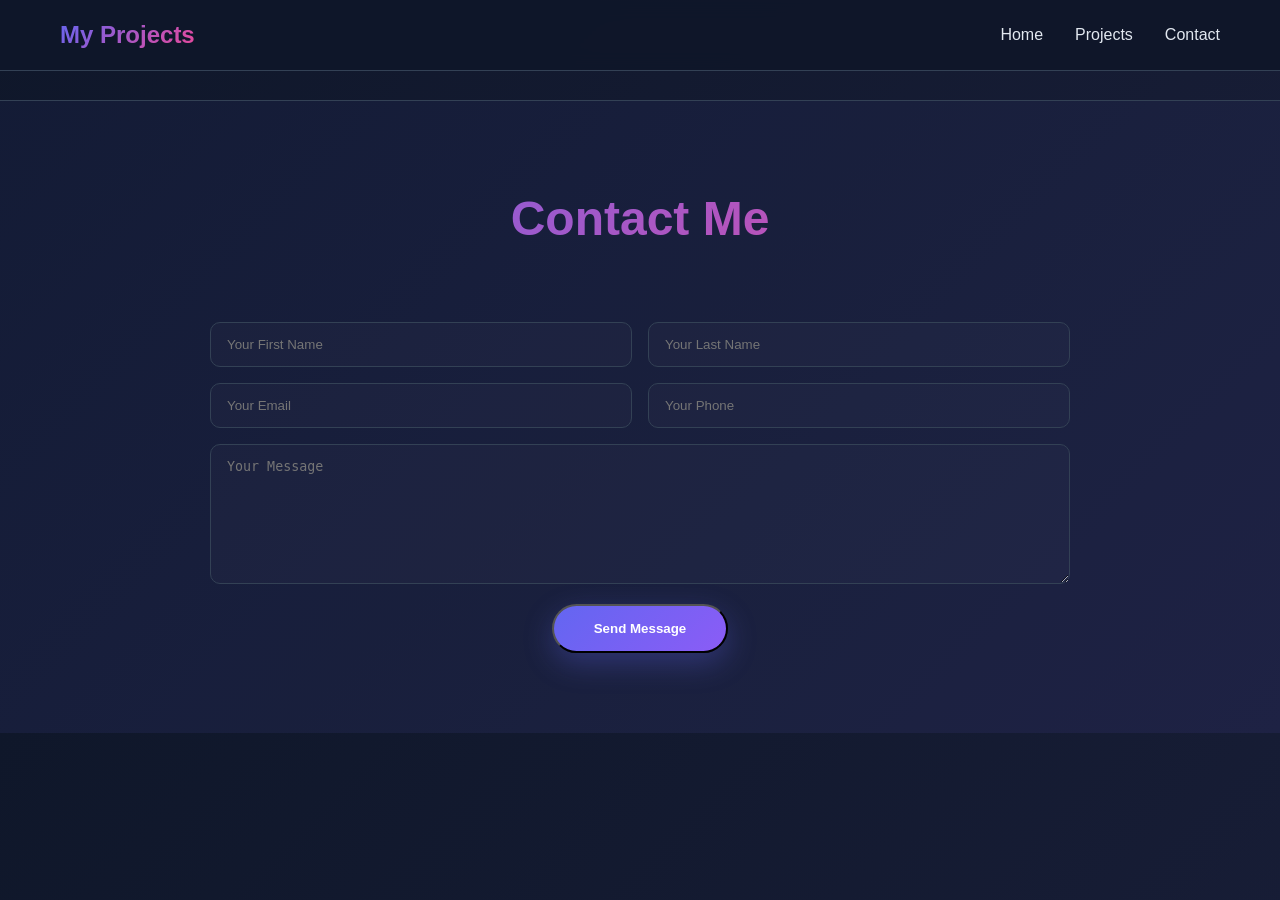
==== contact.html @ 1046882e "Add files via upload" ====
<!DOCTYPE html>
<html lang="en">
<head>
    <meta charset="UTF-8">
    <meta name="viewport" content="width=device-width, initial-scale=1.0">
    <title>Contact — My Projects</title>
    <link rel="stylesheet" href="styles.css">
</head>
<body>
    <!-- Navigation Bar -->
    <nav class="navbar">
        <div class="container">
            <div class="logo">My Projects</div>
            <div class="hamburger" id="hamburger">
                <span></span>
                <span></span>
                <span></span>
            </div>
            <ul class="nav-links" id="navLinks">
                <li><a href="index.html#home">Home</a></li>
                <li><a href="index.html#projects">Projects</a></li>
                <li><a href="contact.html">Contact</a></li>
            </ul>
        </div>
    </nav>

    <main style="padding-top:100px;">
        <section class="contact">
            <div class="container">
                <h2 class="section-title">Contact Me</h2>
                <form id="contactForm" class="contact-form" action="https://formspree.io/f/xdajjqpq" method="POST">
                    <div class="form-grid">
                        <input type="text" name="firstName" id="firstName" placeholder="Your First Name" required>
                        <input type="text" name="lastName" id="lastName" placeholder="Your Last Name" required>
                        <input type="email" name="email" id="email" placeholder="Your Email" required>
                        <input type="tel" name="phone" id="phone" placeholder="Your Phone">
                        </div>
                        <textarea name="message" id="message" rows="6" placeholder="Your Message" required></textarea>
                    </div>
                    <button type="submit" class="cta-button">Send Message</button>
                </form>
            </div>
        </section>
    </main>

    

    <script src="script.js"></script>
</body>
</html>
---- styles.css ----
* {
    margin: 0;
    padding: 0;
    box-sizing: border-box;
}

:root {
    --primary-color: #6366f1;
    --secondary-color: #8b5cf6;
    --accent-color: #ec4899;
    --dark-bg: #0f172a;
    --card-bg: #1e293b;
    --text-light: #e2e8f0;
    --text-muted: #cbd5e1;
    --border-color: #334155;
}

body {
    font-family: 'Segoe UI', Tahoma, Geneva, Verdana, sans-serif;
    background: linear-gradient(135deg, var(--dark-bg) 0%, #1a1f3a 100%);
    color: var(--text-light);
    line-height: 1.6;
    overflow-x: hidden;
}

.container {
    max-width: 1200px;
    margin: 0 auto;
    padding: 0 20px;
}

/* Navigation Bar */
.navbar {
    position: fixed;
    top: 0;
    width: 100%;
    background: rgba(15, 23, 42, 0.95);
    backdrop-filter: blur(10px);
    border-bottom: 1px solid var(--border-color);
    z-index: 1000;
    padding: 1rem 0;
}

.navbar .container {
    display: flex;
    justify-content: space-between;
    align-items: center;
}

.logo {
    font-size: 1.5rem;
    font-weight: 700;
    background: linear-gradient(135deg, var(--primary-color), var(--accent-color));
    -webkit-background-clip: text;
    -webkit-text-fill-color: transparent;
    background-clip: text;
}

.nav-links {
    display: flex;
    list-style: none;
    gap: 2rem;
}

.nav-links a {
    color: var(--text-light);
    text-decoration: none;
    transition: color 0.3s ease;
    padding: 0.5rem 0;
}

.nav-links a:hover {
    color: var(--primary-color);
}

/* Hamburger Menu */
.hamburger {
    display: none;
    flex-direction: column;
    cursor: pointer;
    gap: 5px;
    z-index: 1001;
}

.hamburger span {
    width: 25px;
    height: 3px;
    background: var(--text-light);
    border-radius: 3px;
    transition: all 0.3s ease;
}

.hamburger.active span:nth-child(1) {
    transform: rotate(45deg) translate(10px, 10px);
}

.hamburger.active span:nth-child(2) {
    opacity: 0;
}

.hamburger.active span:nth-child(3) {
    transform: rotate(-45deg) translate(7px, -7px);
}

/* Hero Section */
.hero {
    margin-top: 60px;
    min-height: 100vh;
    display: flex;
    align-items: center;
    justify-content: center;
    background: linear-gradient(135deg, rgba(99, 102, 241, 0.1) 0%, rgba(236, 72, 153, 0.1) 100%);
    position: relative;
    overflow: hidden;
}

.hero::before {
    content: '';
    position: absolute;
    width: 400px;
    height: 400px;
    background: radial-gradient(circle, rgba(99, 102, 241, 0.2) 0%, transparent 70%);
    border-radius: 50%;
    top: -100px;
    left: -100px;
    animation: float 6s ease-in-out infinite;
}

.hero::after {
    content: '';
    position: absolute;
    width: 300px;
    height: 300px;
    background: radial-gradient(circle, rgba(236, 72, 153, 0.2) 0%, transparent 70%);
    border-radius: 50%;
    bottom: -50px;
    right: -50px;
    animation: float 8s ease-in-out infinite reverse;
}

.hero-content {
    position: relative;
    z-index: 1;
    text-align: center;
    animation: slideUp 0.8s ease-out;
}

.hero h1 {
    font-size: 4rem;
    font-weight: 800;
    margin-bottom: 1rem;
    background: linear-gradient(135deg, var(--primary-color), var(--accent-color));
    -webkit-background-clip: text;
    -webkit-text-fill-color: transparent;
    background-clip: text;
}

.hero p {
    font-size: 1.5rem;
    color: var(--text-muted);
    margin-bottom: 2rem;
}

.cta-button {
    display: inline-block;
    padding: 15px 40px;
    background: linear-gradient(135deg, var(--primary-color), var(--secondary-color));
    color: white;
    text-decoration: none;
    border-radius: 50px;
    font-weight: 600;
    transition: all 0.3s ease;
    box-shadow: 0 10px 30px rgba(99, 102, 241, 0.3);
    margin-top: 20px;
}

.cta-button:hover {
    transform: translateY(-3px);
    box-shadow: 0 15px 40px rgba(99, 102, 241, 0.4);
}

/* Projects Section */
.projects {
    padding: 80px 0;
    position: relative;
}

.section-title {
    font-size: 3rem;
    font-weight: 800;
    text-align: center;
    margin-bottom: 4rem;
    background: linear-gradient(135deg, var(--primary-color), var(--accent-color));
    -webkit-background-clip: text;
    -webkit-text-fill-color: transparent;
    background-clip: text;
}

.projects-grid {
    display: grid;
    grid-template-columns: repeat(auto-fill, minmax(320px, 1fr));
    gap: 2rem;
    animation: slideUp 0.8s ease-out 0.2s both;
}

.project-card {
    background: var(--card-bg);
    border: 1px solid var(--border-color);
    border-radius: 15px;
    overflow: hidden;
    cursor: pointer;
    transition: all 0.3s ease;
    display: flex;
    flex-direction: column;
    height: 100%;
}

.project-card:hover {
    transform: translateY(-10px);
    border-color: var(--primary-color);
    box-shadow: 0 20px 40px rgba(99, 102, 241, 0.2);
}

.project-image {
    width: 100%;
    height: 250px;
    object-fit: cover;
    background: linear-gradient(135deg, var(--primary-color), var(--secondary-color));
    position: relative;
}

.project-info {
    padding: 1.5rem;
    flex-grow: 1;
    display: flex;
    flex-direction: column;
}

.project-title {
    font-size: 1.5rem;
    font-weight: 700;
    margin-bottom: 0.5rem;
    color: var(--text-light);
}

.project-description {
    color: var(--text-muted);
    font-size: 0.95rem;
    margin-bottom: 1rem;
    flex-grow: 1;
}

.project-tag {
    display: inline-block;
    background: rgba(99, 102, 241, 0.2);
    color: var(--primary-color);
    padding: 0.3rem 0.8rem;
    border-radius: 20px;
    font-size: 0.85rem;
    margin-top: auto;
    width: fit-content;
}

/* Modal */
.modal {
    display: none;
    position: fixed;
    z-index: 2000;
    left: 0;
    top: 0;
    width: 100%;
    height: 100%;
    background: rgba(0, 0, 0, 0.7);
    backdrop-filter: blur(5px);
    animation: fadeIn 0.3s ease;
}

.modal-content {
    background: var(--card-bg);
    margin: 5% auto;
    padding: 0;
    border-radius: 15px;
    width: 90%;
    max-width: 800px;
    border: 1px solid var(--border-color);
    overflow: visible;
    animation: slideDown 0.3s ease;
    position: relative;
}

.modal-body {
    display: grid;
    grid-template-columns: 1fr 1fr;
    gap: 2rem;
    padding: 2rem;
    position: relative;
}

#modalImage {
    width: 100%;
    height: 300px;
    object-fit: cover;
    border-radius: 10px;
    position: relative;
}

.modal-details h2 {
    font-size: 2rem;
    margin-bottom: 1rem;
    color: var(--text-light);
}

.modal-details p {
    color: var(--text-muted);
    margin-bottom: 1.5rem;
    line-height: 1.8;
}

.visit-button {
    display: inline-block;
    padding: 12px 30px;
    background: linear-gradient(135deg, var(--primary-color), var(--secondary-color));
    color: white;
    text-decoration: none;
    border-radius: 8px;
    font-weight: 600;
    transition: all 0.3s ease;
}

.visit-button:hover {
    transform: scale(1.05);
    box-shadow: 0 10px 25px rgba(99, 102, 241, 0.3);
}

.close {
    position: absolute;
    right: 22px;
    top: 22px;
    font-size: 2rem;
    font-weight: bold;
    color: rgba(255, 255, 255, 0.9);
    cursor: pointer;
    transition: all 0.3s ease;
    z-index: 10;
    background: rgba(0, 0, 0, 0.5);
    width: 40px;
    height: 40px;
    display: flex;
    align-items: center;
    justify-content: center;
    border-radius: 50%;
    backdrop-filter: blur(5px);
}

.close:hover {
    color: white;
    background: rgba(0, 0, 0, 0.7);
    transform: scale(1.1);
}

/* Contact Section */
.contact {
    padding: 80px 0;
    text-align: center;
    background: rgba(99, 102, 241, 0.05);
    border-top: 1px solid var(--border-color);
}

.contact p {
    font-size: 1.2rem;
    color: var(--text-muted);
}

/* Contact Me button inside contact section */
.contact .contact-me {
    display: inline-block;
    margin-top: 1.25rem;
}

/* Contact Form Section */
.contact-form-section {
    padding: 60px 0 100px;
    background: transparent;
}

.contact-form {
    max-width: 860px;
    margin: 0 auto;
    display: flex;
    flex-direction: column;
    gap: 1rem;
    align-items: stretch;
    width: 100%;
    box-sizing: border-box;
}

.form-grid {
    display: grid;
    grid-template-columns: repeat(2, 1fr);
    gap: 1rem;
}

.contact-form input,
.contact-form textarea {
    padding: 14px 16px;
    border-radius: 10px;
    border: 1px solid var(--border-color);
    background: rgba(255,255,255,0.02);
    color: var(--text-light);
    outline: none;
    width: 100%;
}

.contact-form textarea {
    grid-column: 1 / -1;
    min-height: 140px;
    resize: vertical;
}

.contact-form button.cta-button {
    align-self: center;
    padding: 12px 36px;
    border-radius: 40px;
}

/* About Section */
.about {
    padding: 80px 0;
    background: transparent;
}

.about-grid {
    display: grid;
    grid-template-columns: 320px 1fr;
    gap: 2rem;
    align-items: center;
    max-width: 920px;
    margin: 0 auto;
    justify-content: center;
}

.about-photo {
    width: 100%;
    height: 260px;
    background: linear-gradient(135deg, var(--primary-color), var(--accent-color));
    border-radius: 14px;
    box-shadow: 0 10px 30px rgba(99,102,241,0.12);
}

.about-content p {
    color: var(--text-muted);
    font-size: 1.05rem;
    margin-bottom: 1.25rem;
}

.about-content {
    justify-self: center;
    max-width: 560px;
}

@media (max-width: 768px) {
    .about-grid {
        grid-template-columns: 1fr;
        text-align: center;
    }

    .about-photo {
        margin: 0 auto 1rem;
        height: 200px;
        width: 80%;
    }
}

@media (max-width: 768px) {
    .form-grid {
        grid-template-columns: 1fr;
    }
}

/* Footer */
.footer {
    background: rgba(0, 0, 0, 0.3);
    border-top: 1px solid var(--border-color);
    padding: 2rem 0;
    text-align: center;
    color: var(--text-muted);
}

/* Animations */
@keyframes float {
    0%, 100% {
        transform: translate(0, 0);
    }
    50% {
        transform: translate(30px, 30px);
    }
}

@keyframes slideUp {
    from {
        opacity: 0;
        transform: translateY(30px);
    }
    to {
        opacity: 1;
        transform: translateY(0);
    }
}

@keyframes slideDown {
    from {
        opacity: 0;
        transform: translateY(-30px);
    }
    to {
        opacity: 1;
        transform: translateY(0);
    }
}

@keyframes fadeIn {
    from {
        opacity: 0;
    }
    to {
        opacity: 1;
    }
}

/* Responsive Design */
@media (max-width: 1024px) {
    .container {
        padding: 0 30px;
    }

    .hero h1 {
        font-size: 3rem;
    }

    .section-title {
        font-size: 2.5rem;
    }

    .projects-grid {
        grid-template-columns: repeat(auto-fill, minmax(280px, 1fr));
        gap: 1.5rem;
    }

    .navbar .container {
        padding: 0 20px;
    }
}

@media (max-width: 768px) {
    .container {
        padding: 0 20px;
    }

    .navbar .container {
        padding: 0 15px;
    }

    .hamburger {
        display: flex;
    }

    .nav-links {
        position: absolute;
        top: 70px;
        left: 0;
        width: 100%;
        flex-direction: column;
        background: rgba(15, 23, 42, 0.98);
        backdrop-filter: blur(10px);
        gap: 0;
        border-bottom: 1px solid var(--border-color);
        max-height: 0;
        overflow: hidden;
        transition: max-height 0.3s ease;
        z-index: 999;
    }

    .nav-links.active {
        max-height: 300px;
    }

    .nav-links li {
        padding: 1rem 0;
        border-bottom: 1px solid var(--border-color);
    }

    .nav-links a {
        display: block;
        padding: 0 20px;
    }

    .hero {
        margin-top: 70px;
        min-height: 70vh;
        padding: 2rem 0;
    }

    .hero::before,
    .hero::after {
        width: 250px;
        height: 250px;
        opacity: 0.5;
    }

    .hero h1 {
        font-size: 2.5rem;
        line-height: 1.2;
    }

    .hero p {
        font-size: 1.1rem;
    }

    .cta-button {
        padding: 12px 32px;
        font-size: 0.95rem;
    }

    .section-title {
        font-size: 2rem;
        margin-bottom: 2.5rem;
    }

    .projects {
        padding: 60px 0;
    }

    .projects-grid {
        grid-template-columns: 1fr;
        gap: 1.5rem;
    }

    .project-card {
        border-radius: 12px;
    }

    .project-image {
        height: 200px;
    }

    .project-info {
        padding: 1.2rem;
    }

    .project-title {
        font-size: 1.3rem;
    }

    .modal-content {
        width: 95%;
        margin: 20% auto;
        padding: 0;
    }

    .modal-body {
        grid-template-columns: 1fr;
        gap: 1.5rem;
        padding: 1.5rem;
    }

    #modalImage {
        height: 250px;
        max-height: 40vh;
    }

    .modal-details h2 {
        font-size: 1.5rem;
    }

    .modal-details p {
        font-size: 0.95rem;
    }

    .close {
        right: 15px;
        top: 15px;
        font-size: 1.5rem;
        width: 38px;
        height: 38px;
    }

    .contact {
        padding: 60px 0;
    }

    .contact p {
        font-size: 1rem;
        line-height: 1.8;
    }

    .footer {
        padding: 1.5rem 0;
    }
}

@media (max-width: 480px) {
    .container {
        padding: 0 15px;
    }

    .logo {
        font-size: 1.2rem;
    }

    .hamburger span {
        width: 22px;
        height: 2.5px;
    }

    .navbar {
        padding: 0.75rem 0;
    }

    .hero {
        margin-top: 60px;
        min-height: 60vh;
        padding: 1rem 0;
    }

    .hero::before,
    .hero::after {
        width: 150px;
        height: 150px;
        opacity: 0.3;
    }

    .hero h1 {
        font-size: 1.8rem;
        line-height: 1.2;
        margin-bottom: 1rem;
    }

    .hero p {
        font-size: 0.95rem;
        margin-bottom: 1.5rem;
    }

    .cta-button {
        padding: 11px 28px;
        font-size: 0.9rem;
        min-width: 120px;
    }

    .section-title {
        font-size: 1.5rem;
        margin-bottom: 2rem;
    }

    .projects {
        padding: 40px 0;
    }

    .projects-grid {
        gap: 1rem;
    }

    .project-card {
        border-radius: 10px;
    }

    .project-image {
        height: 180px;
    }

    .project-info {
        padding: 1rem;
    }

    .project-title {
        font-size: 1.1rem;
    }

    .project-description {
        font-size: 0.9rem;
        margin-bottom: 0.8rem;
    }

    .project-tag {
        font-size: 0.75rem;
        padding: 0.25rem 0.6rem;
    }

    .modal-content {
        width: 98%;
        margin: 30% auto;
    }

    .modal-body {
        padding: 1.2rem;
        gap: 1rem;
    }

    #modalImage {
        height: 180px;
        border-radius: 8px;
    }

    .modal-details h2 {
        font-size: 1.3rem;
        margin-bottom: 0.8rem;
    }

    .modal-details p {
        font-size: 0.9rem;
        margin-bottom: 1.2rem;
    }

    .visit-button {
        padding: 10px 25px;
        font-size: 0.9rem;
        min-width: 100px;
    }

    .close {
        right: 12px;
        top: 12px;
        font-size: 1.3rem;
        width: 35px;
        height: 35px;
    }

    .contact {
        padding: 40px 0;
    }

    .contact p {
        font-size: 0.9rem;
        line-height: 1.6;
        margin-bottom: 0.8rem;
    }

    .footer {
        padding: 1.2rem 0;
        font-size: 0.85rem;
    }
}

@media (max-width: 320px) {
    .logo {
        font-size: 1rem;
    }

    .hero h1 {
        font-size: 1.4rem;
    }

    .hero p {
        font-size: 0.85rem;
    }

    .cta-button {
        padding: 10px 24px;
        font-size: 0.85rem;
    }

    .section-title {
        font-size: 1.3rem;
    }

    .project-title {
        font-size: 1rem;
    }

    .contact p {
        font-size: 0.85rem;
    }
}
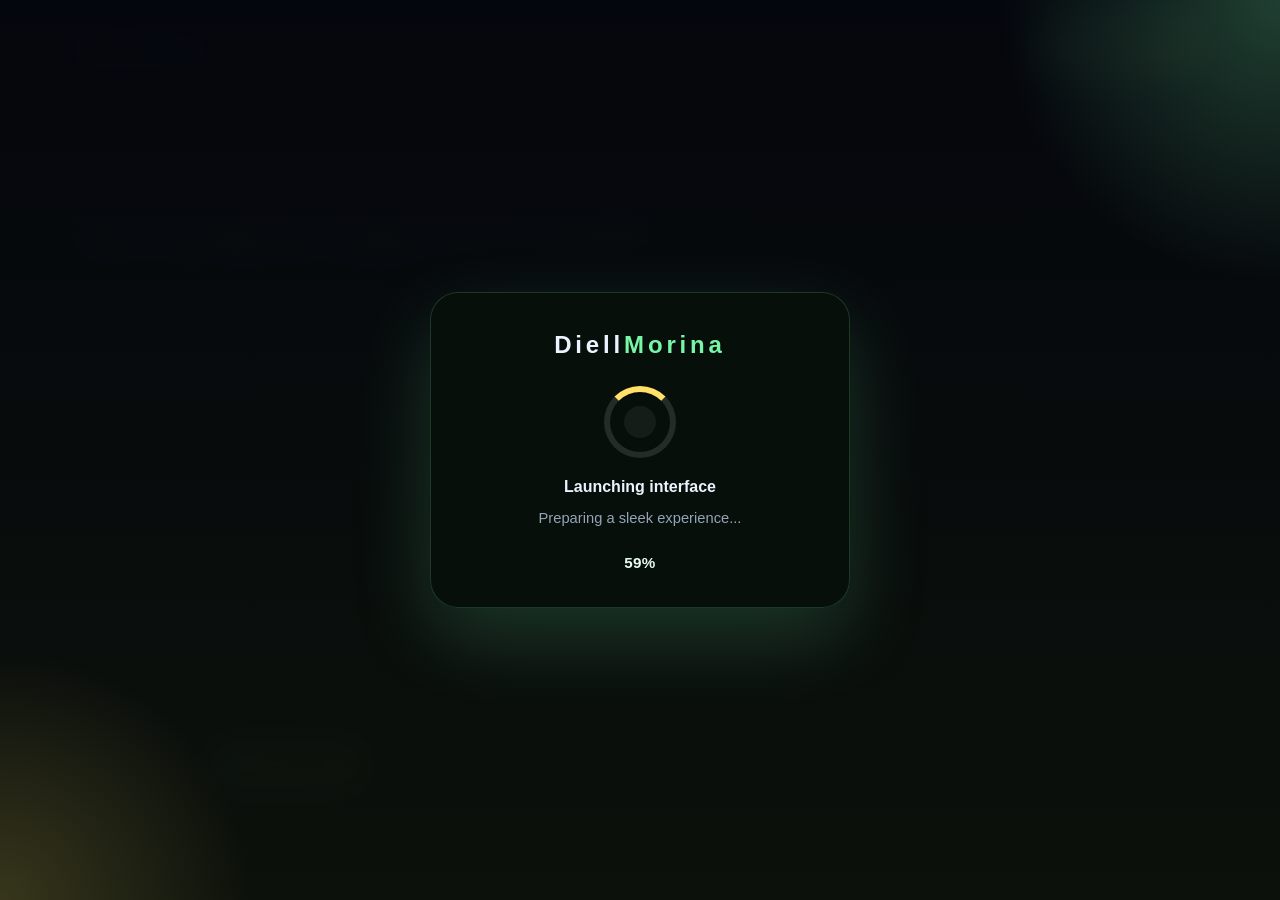
==== commit eab415ca: "Add files via upload" ====
--- a/contact.html
+++ b/contact.html
@@ -3,48 +3,69 @@
 <head>
     <meta charset="UTF-8">
     <meta name="viewport" content="width=device-width, initial-scale=1.0">
-    <title>Contact — My Projects</title>
+    <title>Contact — Diell Morina</title>
     <link rel="stylesheet" href="styles.css">
 </head>
 <body>
+    <div id="preloader" class="preloader">
+        <div class="preloader-card">
+            <div class="preloader-logo">Diell<span>Morina</span></div>
+            <div class="preloader-body">
+                <div class="spinner"></div>
+                <div class="loader-copy">
+                    <p class="loader-title">Launching interface</p>
+                    <p class="loader-subtitle">Preparing a sleek experience...</p>
+                </div>
+                <div class="loader-percent" id="loaderPercent">0%</div>
+            </div>
+        </div>
+    </div>
     <!-- Navigation Bar -->
     <nav class="navbar">
-        <div class="container">
-            <div class="logo">My Projects</div>
-            <div class="hamburger" id="hamburger">
-                <span></span>
-                <span></span>
-                <span></span>
+        <div class="container nav-inner">
+            <a href="index.html#home" class="logo">Diell<span>Morina</span></a>
+            <div class="nav-actions">
+                <ul class="nav-links" id="navLinks">
+                    <li><a href="index.html#home">Home</a></li>
+                    <li><a href="index.html#about">About</a></li>
+                    <li><a href="index.html#projects">Projects</a></li>
+                    <li><a href="contact.html">Contact</a></li>
+                </ul>
+                <button class="cta-button nav-cta"><a href="index.html#projects">View Work</a></button>
+                <div class="hamburger" id="hamburger">
+                    <span></span>
+                    <span></span>
+                    <span></span>
+                </div>
             </div>
-            <ul class="nav-links" id="navLinks">
-                <li><a href="index.html#home">Home</a></li>
-                <li><a href="index.html#projects">Projects</a></li>
-                <li><a href="contact.html">Contact</a></li>
-            </ul>
         </div>
     </nav>
 
-    <main style="padding-top:100px;">
-        <section class="contact">
+    <main class="page-shell">
+        <section class="page-hero contact-hero">
             <div class="container">
-                <h2 class="section-title">Contact Me</h2>
+                <p class="hero-eyebrow">Let’s work together</p>
+                <h1>Send a message and I’ll reply as soon as possible.</h1>
+                <p class="hero-description">Use the form below to share your project idea, ask questions, or request a collaboration.</p>
+            </div>
+        </section>
+
+        <section class="contact-form-section">
+            <div class="container">
                 <form id="contactForm" class="contact-form" action="https://formspree.io/f/xdajjqpq" method="POST">
                     <div class="form-grid">
-                        <input type="text" name="firstName" id="firstName" placeholder="Your First Name" required>
-                        <input type="text" name="lastName" id="lastName" placeholder="Your Last Name" required>
-                        <input type="email" name="email" id="email" placeholder="Your Email" required>
-                        <input type="tel" name="phone" id="phone" placeholder="Your Phone">
-                        </div>
-                        <textarea name="message" id="message" rows="6" placeholder="Your Message" required></textarea>
+                        <input type="text" name="firstName" id="firstName" placeholder="First Name" required>
+                        <input type="text" name="lastName" id="lastName" placeholder="Last Name" required>
+                        <input type="email" name="email" id="email" placeholder="Email" required>
+                        <input type="tel" name="phone" id="phone" placeholder="Phone">
                     </div>
+                    <textarea name="message" id="message" rows="6" placeholder="Write your message..." required></textarea>
                     <button type="submit" class="cta-button">Send Message</button>
                 </form>
             </div>
         </section>
     </main>
 
-    
-
     <script src="script.js"></script>
 </body>
 </html>
--- a/styles.css
+++ b/styles.css
@@ -4,76 +4,206 @@
     box-sizing: border-box;
 }
 
+img,
+picture {
+    max-width: 100%;
+    height: auto;
+    display: block;
+}
+
 :root {
-    --primary-color: #6366f1;
-    --secondary-color: #8b5cf6;
-    --accent-color: #ec4899;
-    --dark-bg: #0f172a;
-    --card-bg: #1e293b;
-    --text-light: #e2e8f0;
-    --text-muted: #cbd5e1;
-    --border-color: #334155;
+    --primary-color: #77f6a6;
+    --secondary-color: #ffe16a;
+    --accent-color: #b0ff9d;
+    --bg-color: #071207;
+    --surface-color: rgba(10, 18, 13, 0.95);
+    --card-color: rgba(8, 16, 11, 0.88);
+    --text-primary: #e8fbf0;
+    --text-muted: #b7d7bc;
+    --border-color: rgba(255, 255, 255, 0.1);
 }
 
 body {
     font-family: 'Segoe UI', Tahoma, Geneva, Verdana, sans-serif;
-    background: linear-gradient(135deg, var(--dark-bg) 0%, #1a1f3a 100%);
-    color: var(--text-light);
-    line-height: 1.6;
+    background: radial-gradient(circle at top left, rgba(119, 246, 166, 0.16), transparent 18%),
+                radial-gradient(circle at bottom right, rgba(255, 225, 106, 0.12), transparent 16%),
+                linear-gradient(180deg, #061204 0%, #0b1907 45%, #101e09 100%);
+    color: var(--text-primary);
+    line-height: 1.65;
     overflow-x: hidden;
 }
 
+.preloader {
+    position: fixed;
+    inset: 0;
+    z-index: 3000;
+    display: flex;
+    align-items: center;
+    justify-content: center;
+    background: radial-gradient(circle at top right, rgba(119, 246, 166, 0.24), transparent 18%),
+                radial-gradient(circle at bottom left, rgba(255, 225, 106, 0.18), transparent 16%),
+                linear-gradient(180deg, rgba(4, 6, 13, 0.98), rgba(12, 17, 11, 0.99));
+    backdrop-filter: blur(14px);
+    transition: opacity 0.4s ease;
+}
+
+.preloader.hide {
+    opacity: 0;
+    pointer-events: none;
+}
+
+.preloader-card {
+    width: min(420px, calc(100% - 40px));
+    padding: 2rem 2.2rem;
+    border-radius: 28px;
+    background: rgba(8, 16, 11, 0.96);
+    border: 1px solid rgba(119, 246, 166, 0.18);
+    box-shadow: 0 30px 80px rgba(119, 246, 166, 0.18);
+    text-align: center;
+}
+
+.preloader-logo {
+    font-size: 1.5rem;
+    letter-spacing: 0.16em;
+    font-weight: 800;
+    margin-bottom: 1.35rem;
+    color: #edf2ff;
+}
+
+.preloader-logo span {
+    color: var(--primary-color);
+}
+
+.preloader-body {
+    display: grid;
+    gap: 1rem;
+    align-items: center;
+}
+
+.loader-percent {
+    font-weight: 700;
+    color: var(--text-primary);
+    margin-top: 0.25rem;
+    font-size: 0.95rem;
+    letter-spacing: 0.02em;
+    text-align: center;
+}
+
+.spinner {
+    width: 72px;
+    height: 72px;
+    margin: 0 auto;
+    border-radius: 50%;
+    position: relative;
+    border: 6px solid rgba(255, 255, 255, 0.12);
+    border-top-color: var(--secondary-color);
+    animation: spin 0.95s linear infinite;
+}
+
+.spinner::after {
+    content: '';
+    position: absolute;
+    inset: 14px;
+    border-radius: 50%;
+    background: rgba(255, 255, 255, 0.06);
+}
+
+.loader-copy {
+    display: grid;
+    gap: 0.35rem;
+}
+
+.loader-title {
+    color: #eef2ff;
+    font-size: 1rem;
+    font-weight: 700;
+}
+
+.loader-subtitle {
+    color: #94a3b8;
+    font-size: 0.92rem;
+}
+
+@keyframes spin {
+    from { transform: rotate(0deg); }
+    to { transform: rotate(360deg); }
+}
+
 .container {
-    max-width: 1200px;
+    max-width: 1180px;
     margin: 0 auto;
-    padding: 0 20px;
-}
-
-/* Navigation Bar */
+    padding: 0 24px;
+}
+
 .navbar {
     position: fixed;
     top: 0;
     width: 100%;
-    background: rgba(15, 23, 42, 0.95);
-    backdrop-filter: blur(10px);
-    border-bottom: 1px solid var(--border-color);
+    background: rgba(5, 10, 20, 0.92);
+    backdrop-filter: blur(14px);
+    border-bottom: 1px solid rgba(255, 255, 255, 0.06);
     z-index: 1000;
     padding: 1rem 0;
 }
 
-.navbar .container {
+.nav-inner {
     display: flex;
     justify-content: space-between;
     align-items: center;
+    gap: 1rem;
 }
 
 .logo {
-    font-size: 1.5rem;
+    font-size: 1.55rem;
+    font-weight: 800;
+    color: #ffffff;
+}
+
+.logo span {
+    color: var(--primary-color);
+}
+
+.nav-actions {
+    display: flex;
+    align-items: center;
+    gap: 1rem;
+}
+
+.nav-links {
+    display: flex;
+    list-style: none;
+    gap: 1.75rem;
+}
+
+.nav-links a {
+    color: var(--text-primary);
+    text-decoration: none;
+    transition: color 0.25s ease;
+    font-size: 0.95rem;
+    font-weight: 500;
+}
+
+.nav-links a:hover {
+    color: var(--secondary-color);
+}
+
+.nav-cta {
+    display: inline-flex;
+    padding: 0;
+    border: none;
+    background: transparent;
+}
+
+.nav-cta a {
+    display: inline-flex;
+    padding: 10px 22px;
+    background: linear-gradient(135deg, var(--primary-color), var(--secondary-color));
+    border-radius: 999px;
+    color: #020617;
+    text-decoration: none;
     font-weight: 700;
-    background: linear-gradient(135deg, var(--primary-color), var(--accent-color));
-    -webkit-background-clip: text;
-    -webkit-text-fill-color: transparent;
-    background-clip: text;
-}
-
-.nav-links {
-    display: flex;
-    list-style: none;
-    gap: 2rem;
-}
-
-.nav-links a {
-    color: var(--text-light);
-    text-decoration: none;
-    transition: color 0.3s ease;
-    padding: 0.5rem 0;
-}
-
-.nav-links a:hover {
-    color: var(--primary-color);
-}
-
-/* Hamburger Menu */
+}
+
 .hamburger {
     display: none;
     flex-direction: column;
@@ -83,15 +213,15 @@
 }
 
 .hamburger span {
-    width: 25px;
+    width: 26px;
     height: 3px;
-    background: var(--text-light);
-    border-radius: 3px;
-    transition: all 0.3s ease;
+    background: var(--text-primary);
+    border-radius: 999px;
+    transition: transform 0.3s ease, opacity 0.3s ease;
 }
 
 .hamburger.active span:nth-child(1) {
-    transform: rotate(45deg) translate(10px, 10px);
+    transform: rotate(45deg) translate(6px, 6px);
 }
 
 .hamburger.active span:nth-child(2) {
@@ -99,169 +229,277 @@
 }
 
 .hamburger.active span:nth-child(3) {
-    transform: rotate(-45deg) translate(7px, -7px);
-}
-
-/* Hero Section */
+    transform: rotate(-45deg) translate(6px, -6px);
+}
+
 .hero {
-    margin-top: 60px;
-    min-height: 100vh;
+    margin-top: 82px;
+    min-height: calc(100vh - 82px);
     display: flex;
     align-items: center;
-    justify-content: center;
-    background: linear-gradient(135deg, rgba(99, 102, 241, 0.1) 0%, rgba(236, 72, 153, 0.1) 100%);
     position: relative;
     overflow: hidden;
 }
 
-.hero::before {
-    content: '';
-    position: absolute;
-    width: 400px;
-    height: 400px;
-    background: radial-gradient(circle, rgba(99, 102, 241, 0.2) 0%, transparent 70%);
-    border-radius: 50%;
-    top: -100px;
-    left: -100px;
-    animation: float 6s ease-in-out infinite;
-}
-
+.hero::before,
 .hero::after {
     content: '';
     position: absolute;
-    width: 300px;
-    height: 300px;
-    background: radial-gradient(circle, rgba(236, 72, 153, 0.2) 0%, transparent 70%);
     border-radius: 50%;
-    bottom: -50px;
-    right: -50px;
-    animation: float 8s ease-in-out infinite reverse;
-}
-
-.hero-content {
+    filter: blur(35px);
+    opacity: 0.7;
+}
+
+.hero::before {
+    width: 420px;
+    height: 420px;
+    top: -120px;
+    right: -80px;
+    background: rgba(93, 153, 255, 0.18);
+}
+
+.hero::after {
+    width: 360px;
+    height: 360px;
+    bottom: -90px;
+    left: -100px;
+    background: rgba(0, 240, 255, 0.12);
+}
+
+.hero-inner {
     position: relative;
     z-index: 1;
-    text-align: center;
-    animation: slideUp 0.8s ease-out;
-}
-
-.hero h1 {
-    font-size: 4rem;
-    font-weight: 800;
+    max-width: 760px;
+    width: 100%;
+}
+
+.hero-eyebrow,
+.section-subtitle {
+    font-size: 0.8rem;
+    letter-spacing: 0.24em;
+    text-transform: uppercase;
+    font-weight: 700;
     margin-bottom: 1rem;
-    background: linear-gradient(135deg, var(--primary-color), var(--accent-color));
+    color: var(--accent-color);
+}
+
+.hero h1,
+.section-title {
+    font-size: clamp(2.8rem, 4.5vw, 4.3rem);
+    line-height: 1.05;
+    margin-bottom: 1.4rem;
+    background: linear-gradient(135deg, var(--primary-color), var(--secondary-color));
     -webkit-background-clip: text;
     -webkit-text-fill-color: transparent;
-    background-clip: text;
-}
-
-.hero p {
-    font-size: 1.5rem;
+}
+
+.hero-description,
+.about-content p,
+.contact p,
+.modal-details p,
+.project-description,
+.contact-form p {
     color: var(--text-muted);
-    margin-bottom: 2rem;
+    font-size: 1rem;
+    line-height: 1.8;
+}
+
+.hero-buttons {
+    display: flex;
+    gap: 1rem;
+    flex-wrap: wrap;
+    margin-bottom: 1.85rem;
+}
+
+.cta-button,
+.visit-button {
+    display: inline-flex;
+    align-items: center;
+    justify-content: center;
+    padding: 14px 32px;
+    border-radius: 999px;
+    font-weight: 700;
+    border: none;
+    cursor: pointer;
+    transition: transform 0.25s ease, box-shadow 0.25s ease;
 }
 
 .cta-button {
-    display: inline-block;
-    padding: 15px 40px;
     background: linear-gradient(135deg, var(--primary-color), var(--secondary-color));
-    color: white;
-    text-decoration: none;
-    border-radius: 50px;
-    font-weight: 600;
-    transition: all 0.3s ease;
-    box-shadow: 0 10px 30px rgba(99, 102, 241, 0.3);
-    margin-top: 20px;
-}
-
-.cta-button:hover {
+    color: #020617;
+    box-shadow: 0 18px 48px rgba(0, 240, 255, 0.18);
+}
+
+.cta-button:hover,
+.visit-button:hover,
+.nav-cta:hover a {
     transform: translateY(-3px);
-    box-shadow: 0 15px 40px rgba(99, 102, 241, 0.4);
-}
-
-/* Projects Section */
-.projects {
-    padding: 80px 0;
-    position: relative;
+}
+
+.cta-outline {
+    background: rgba(255, 255, 255, 0.04);
+    border: 1px solid rgba(255, 255, 255, 0.12);
+    color: var(--text-primary);
+}
+
+.hero-meta {
+    display: inline-flex;
+    flex-wrap: wrap;
+    gap: 0.75rem;
+}
+
+.hero-meta span {
+    padding: 0.7rem 1rem;
+    border-radius: 999px;
+    background: rgba(255, 255, 255, 0.05);
+    color: #cbd5e1;
+    border: 1px solid rgba(255, 255, 255, 0.08);
+    font-size: 0.9rem;
+}
+
+.about,
+.projects,
+.contact,
+.contact-form-section {
+    padding: 90px 0;
+}
+
+.about-grid {
+    display: grid;
+    grid-template-columns: 1.05fr 0.95fr;
+    gap: 3rem;
+    align-items: start;
+}
+
+.about-copy {
+    max-width: 100%;
+}
+
+.about-details {
+    display: grid;
+    gap: 1.5rem;
+}
+
+.about-list {
+    display: grid;
+    gap: 1rem;
+    margin-bottom: 0;
+}
+
+.about-list div {
+    background: rgba(255, 255, 255, 0.03);
+    border: 1px solid rgba(255, 255, 255, 0.08);
+    border-radius: 18px;
+    padding: 1.25rem 1.4rem;
+}
+
+.about-list strong {
+    display: block;
+    margin-bottom: 0.6rem;
+    color: #f8fbff;
+}
+
+.skills-grid {
+    display: flex;
+    flex-wrap: wrap;
+    gap: 0.85rem;
+}
+
+.skill-chip {
+    padding: 0.75rem 0.95rem;
+    border-radius: 999px;
+    border: 1px solid rgba(255, 255, 255, 0.08);
+    background: rgba(255, 255, 255, 0.05);
+    color: #cbd5e1;
+    font-size: 0.9rem;
 }
 
 .section-title {
-    font-size: 3rem;
-    font-weight: 800;
-    text-align: center;
-    margin-bottom: 4rem;
-    background: linear-gradient(135deg, var(--primary-color), var(--accent-color));
-    -webkit-background-clip: text;
-    -webkit-text-fill-color: transparent;
-    background-clip: text;
+    margin-bottom: 1rem;
 }
 
 .projects-grid {
     display: grid;
-    grid-template-columns: repeat(auto-fill, minmax(320px, 1fr));
-    gap: 2rem;
-    animation: slideUp 0.8s ease-out 0.2s both;
+    grid-template-columns: repeat(auto-fit, minmax(300px, 1fr));
+    gap: 1.75rem;
+    margin-top: 2rem;
 }
 
 .project-card {
-    background: var(--card-bg);
+    background: var(--card-color);
     border: 1px solid var(--border-color);
-    border-radius: 15px;
+    border-radius: 24px;
     overflow: hidden;
-    cursor: pointer;
-    transition: all 0.3s ease;
+    transition: transform 0.3s ease, border-color 0.3s ease, box-shadow 0.3s ease;
     display: flex;
     flex-direction: column;
-    height: 100%;
+    min-height: 100%;
 }
 
 .project-card:hover {
-    transform: translateY(-10px);
-    border-color: var(--primary-color);
-    box-shadow: 0 20px 40px rgba(99, 102, 241, 0.2);
+    transform: translateY(-8px);
+    border-color: rgba(93, 153, 255, 0.35);
+    box-shadow: 0 30px 70px rgba(26, 69, 161, 0.18);
 }
 
 .project-image {
     width: 100%;
-    height: 250px;
+    height: 220px;
     object-fit: cover;
     background: linear-gradient(135deg, var(--primary-color), var(--secondary-color));
-    position: relative;
 }
 
 .project-info {
-    padding: 1.5rem;
+    padding: 1.6rem;
+    display: flex;
+    flex-direction: column;
+    gap: 1rem;
     flex-grow: 1;
-    display: flex;
-    flex-direction: column;
 }
 
 .project-title {
-    font-size: 1.5rem;
+    font-size: 1.35rem;
     font-weight: 700;
-    margin-bottom: 0.5rem;
-    color: var(--text-light);
+    color: #f8fbff;
 }
 
 .project-description {
-    color: var(--text-muted);
-    font-size: 0.95rem;
-    margin-bottom: 1rem;
-    flex-grow: 1;
-}
-
+    color: #aab9d6;
+    font-size: 0.98rem;
+    line-height: 1.7;
+}
+
+.project-languages {
+    display: flex;
+    flex-wrap: wrap;
+    gap: 0.5rem;
+    margin-top: 0.75rem;
+}
+
+.language-chip,
 .project-tag {
-    display: inline-block;
-    background: rgba(99, 102, 241, 0.2);
+    display: inline-flex;
+    align-items: center;
+    justify-content: center;
+    padding: 0.45rem 0.95rem;
+    border-radius: 999px;
+    background: rgba(255, 255, 255, 0.04);
     color: var(--primary-color);
-    padding: 0.3rem 0.8rem;
-    border-radius: 20px;
-    font-size: 0.85rem;
+    font-size: 0.82rem;
+    border: 1px solid rgba(119, 246, 166, 0.2);
+    box-shadow: inset 0 0 0 1px rgba(255, 255, 255, 0.03);
+}
+
+.language-chip {
+    color: #cdeccb;
+}
+
+.project-tag {
     margin-top: auto;
-    width: fit-content;
-}
-
-/* Modal */
+    padding: 0.5rem 1rem;
+    font-weight: 600;
+}
+
 .modal {
     display: none;
     position: fixed;
@@ -270,20 +508,20 @@
     top: 0;
     width: 100%;
     height: 100%;
-    background: rgba(0, 0, 0, 0.7);
+    background: rgba(0, 0, 0, 0.75);
     backdrop-filter: blur(5px);
     animation: fadeIn 0.3s ease;
 }
 
 .modal-content {
-    background: var(--card-bg);
+    background: rgba(7, 12, 24, 0.98);
     margin: 5% auto;
     padding: 0;
-    border-radius: 15px;
+    border-radius: 24px;
     width: 90%;
-    max-width: 800px;
-    border: 1px solid var(--border-color);
-    overflow: visible;
+    max-width: 860px;
+    border: 1px solid rgba(255, 255, 255, 0.08);
+    overflow: hidden;
     animation: slideDown 0.3s ease;
     position: relative;
 }
@@ -293,43 +531,42 @@
     grid-template-columns: 1fr 1fr;
     gap: 2rem;
     padding: 2rem;
-    position: relative;
 }
 
 #modalImage {
     width: 100%;
-    height: 300px;
+    height: 100%;
+    min-height: 320px;
     object-fit: cover;
-    border-radius: 10px;
-    position: relative;
+    border-radius: 18px;
 }
 
 .modal-details h2 {
     font-size: 2rem;
     margin-bottom: 1rem;
-    color: var(--text-light);
+    color: #f8fbff;
 }
 
 .modal-details p {
-    color: var(--text-muted);
+    color: #b4c2dd;
     margin-bottom: 1.5rem;
     line-height: 1.8;
 }
 
 .visit-button {
-    display: inline-block;
-    padding: 12px 30px;
+    display: inline-flex;
+    padding: 14px 28px;
     background: linear-gradient(135deg, var(--primary-color), var(--secondary-color));
-    color: white;
+    color: #020617;
+    border-radius: 999px;
     text-decoration: none;
-    border-radius: 8px;
     font-weight: 600;
-    transition: all 0.3s ease;
+    transition: transform 0.25s ease, box-shadow 0.25s ease;
 }
 
 .visit-button:hover {
-    transform: scale(1.05);
-    box-shadow: 0 10px 25px rgba(99, 102, 241, 0.3);
+    transform: scale(1.03);
+    box-shadow: 0 18px 45px rgba(0, 240, 255, 0.15);
 }
 
 .close {
@@ -343,8 +580,8 @@
     transition: all 0.3s ease;
     z-index: 10;
     background: rgba(0, 0, 0, 0.5);
-    width: 40px;
-    height: 40px;
+    width: 44px;
+    height: 44px;
     display: flex;
     align-items: center;
     justify-content: center;
@@ -353,34 +590,52 @@
 }
 
 .close:hover {
-    color: white;
+    color: #fff;
     background: rgba(0, 0, 0, 0.7);
     transform: scale(1.1);
 }
 
-/* Contact Section */
 .contact {
-    padding: 80px 0;
-    text-align: center;
-    background: rgba(99, 102, 241, 0.05);
-    border-top: 1px solid var(--border-color);
-}
-
-.contact p {
-    font-size: 1.2rem;
-    color: var(--text-muted);
-}
-
-/* Contact Me button inside contact section */
-.contact .contact-me {
-    display: inline-block;
-    margin-top: 1.25rem;
-}
-
-/* Contact Form Section */
+    background: linear-gradient(180deg, rgba(7, 12, 24, 0) 0%, rgba(7, 12, 24, 1) 100%);
+}
+
+.contact-inner {
+    display: grid;
+    grid-template-columns: 1.25fr 0.85fr;
+    gap: 2rem;
+    align-items: center;
+}
+
+.contact-details {
+    display: flex;
+    flex-direction: column;
+    gap: 1rem;
+    align-items: flex-start;
+}
+
+.contact-details a,
+.contact-details p {
+    color: #cbd5e1;
+    text-decoration: none;
+    font-size: 1rem;
+}
+
+.contact-details a:hover {
+    color: var(--primary-color);
+}
+
+.page-shell,
+.page-hero {
+    padding-top: 90px;
+}
+
+.contact-hero {
+    padding: 90px 0 40px;
+    background: linear-gradient(135deg, rgba(9, 14, 29, 0.96), rgba(18, 24, 45, 0.92));
+}
+
 .contact-form-section {
-    padding: 60px 0 100px;
-    background: transparent;
+    background: rgba(255, 255, 255, 0.02);
 }
 
 .contact-form {
@@ -389,111 +644,142 @@
     display: flex;
     flex-direction: column;
     gap: 1rem;
-    align-items: stretch;
     width: 100%;
     box-sizing: border-box;
 }
 
 .form-grid {
     display: grid;
-    grid-template-columns: repeat(2, 1fr);
+    grid-template-columns: repeat(2, minmax(0, 1fr));
     gap: 1rem;
 }
 
 .contact-form input,
 .contact-form textarea {
-    padding: 14px 16px;
-    border-radius: 10px;
-    border: 1px solid var(--border-color);
-    background: rgba(255,255,255,0.02);
-    color: var(--text-light);
+    padding: 16px 18px;
+    border-radius: 16px;
+    border: 1px solid rgba(255, 255, 255, 0.1);
+    background: rgba(255,255,255,0.03);
+    color: #e2e8f0;
     outline: none;
     width: 100%;
+    transition: border-color 0.2s ease, box-shadow 0.2s ease;
+}
+
+.contact-form input:focus,
+.contact-form textarea:focus {
+    border-color: rgba(93, 153, 255, 0.45);
+    box-shadow: 0 0 0 4px rgba(93, 153, 255, 0.08);
 }
 
 .contact-form textarea {
     grid-column: 1 / -1;
-    min-height: 140px;
+    min-height: 180px;
     resize: vertical;
 }
 
 .contact-form button.cta-button {
-    align-self: center;
-    padding: 12px 36px;
-    border-radius: 40px;
-}
-
-/* About Section */
-.about {
-    padding: 80px 0;
-    background: transparent;
-}
-
-.about-grid {
-    display: grid;
-    grid-template-columns: 320px 1fr;
-    gap: 2rem;
-    align-items: center;
-    max-width: 920px;
-    margin: 0 auto;
-    justify-content: center;
-}
-
-.about-photo {
-    width: 100%;
-    height: 260px;
-    background: linear-gradient(135deg, var(--primary-color), var(--accent-color));
-    border-radius: 14px;
-    box-shadow: 0 10px 30px rgba(99,102,241,0.12);
-}
-
-.about-content p {
-    color: var(--text-muted);
-    font-size: 1.05rem;
-    margin-bottom: 1.25rem;
-}
-
-.about-content {
-    justify-self: center;
-    max-width: 560px;
-}
-
-@media (max-width: 768px) {
-    .about-grid {
+    align-self: flex-start;
+    padding: 14px 30px;
+}
+
+.footer {
+    background: rgba(6, 12, 23, 0.95);
+    border-top: 1px solid rgba(255, 255, 255, 0.06);
+    padding: 2rem 0;
+    text-align: center;
+    color: #7b8ba7;
+}
+
+@media (max-width: 1024px) {
+    .about-grid,
+    .contact-inner {
         grid-template-columns: 1fr;
+    }
+
+    .hero h1,
+    .section-title {
+        font-size: clamp(2.4rem, 6vw, 3.4rem);
+    }
+}
+
+@media (max-width: 820px) {
+    .nav-actions {
+        gap: 0.75rem;
+    }
+
+    .nav-links {
+        position: fixed;
+        top: 80px;
+        right: -100%;
+        width: 260px;
+        height: calc(100vh - 80px);
+        background: rgba(5, 10, 20, 0.96);
+        backdrop-filter: blur(14px);
+        flex-direction: column;
+        align-items: center;
+        justify-content: flex-start;
+        padding: 2rem 1rem;
+        gap: 1.5rem;
+        transition: right 0.3s ease;
+        border-left: 1px solid rgba(255, 255, 255, 0.08);
+    }
+
+    .nav-links.active {
+        right: 0;
+    }
+
+    .nav-links li {
+        width: 100%;
         text-align: center;
     }
 
-    .about-photo {
-        margin: 0 auto 1rem;
-        height: 200px;
-        width: 80%;
-    }
-}
-
-@media (max-width: 768px) {
+    .nav-links a {
+        font-size: 1.05rem;
+    }
+
+    .hamburger {
+        display: flex;
+    }
+
+    .nav-cta {
+        display: none;
+    }
+
     .form-grid {
         grid-template-columns: 1fr;
     }
 }
 
-/* Footer */
-.footer {
-    background: rgba(0, 0, 0, 0.3);
-    border-top: 1px solid var(--border-color);
-    padding: 2rem 0;
-    text-align: center;
-    color: var(--text-muted);
-}
-
-/* Animations */
-@keyframes float {
-    0%, 100% {
-        transform: translate(0, 0);
-    }
-    50% {
-        transform: translate(30px, 30px);
-    }
+@media (max-width: 640px) {
+    .hero-buttons,
+    .hero-meta {
+        justify-content: center;
+    }
+
+    .hero-copy,
+    .about-copy {
+        text-align: center;
+    }
+
+    .hero h1 {
+        font-size: 2.4rem;
+    }
+
+    .about-list,
+    .contact-details {
+        align-items: center;
+    }
+}
+
+@keyframes fadeIn {
+    from { opacity: 0; }
+    to { opacity: 1; }
+}
+
+@keyframes slideDown {
+    from { transform: translateY(-10px); opacity: 0; }
+    to { transform: translateY(0); opacity: 1; }
 }
 
 @keyframes slideUp {
@@ -564,29 +850,11 @@
         display: flex;
     }
 
-    .nav-links {
-        position: absolute;
-        top: 70px;
-        left: 0;
+    .nav-links li {
         width: 100%;
-        flex-direction: column;
-        background: rgba(15, 23, 42, 0.98);
-        backdrop-filter: blur(10px);
-        gap: 0;
-        border-bottom: 1px solid var(--border-color);
-        max-height: 0;
-        overflow: hidden;
-        transition: max-height 0.3s ease;
-        z-index: 999;
-    }
-
-    .nav-links.active {
-        max-height: 300px;
-    }
-
-    .nav-links li {
         padding: 1rem 0;
         border-bottom: 1px solid var(--border-color);
+        text-align: center;
     }
 
     .nav-links a {
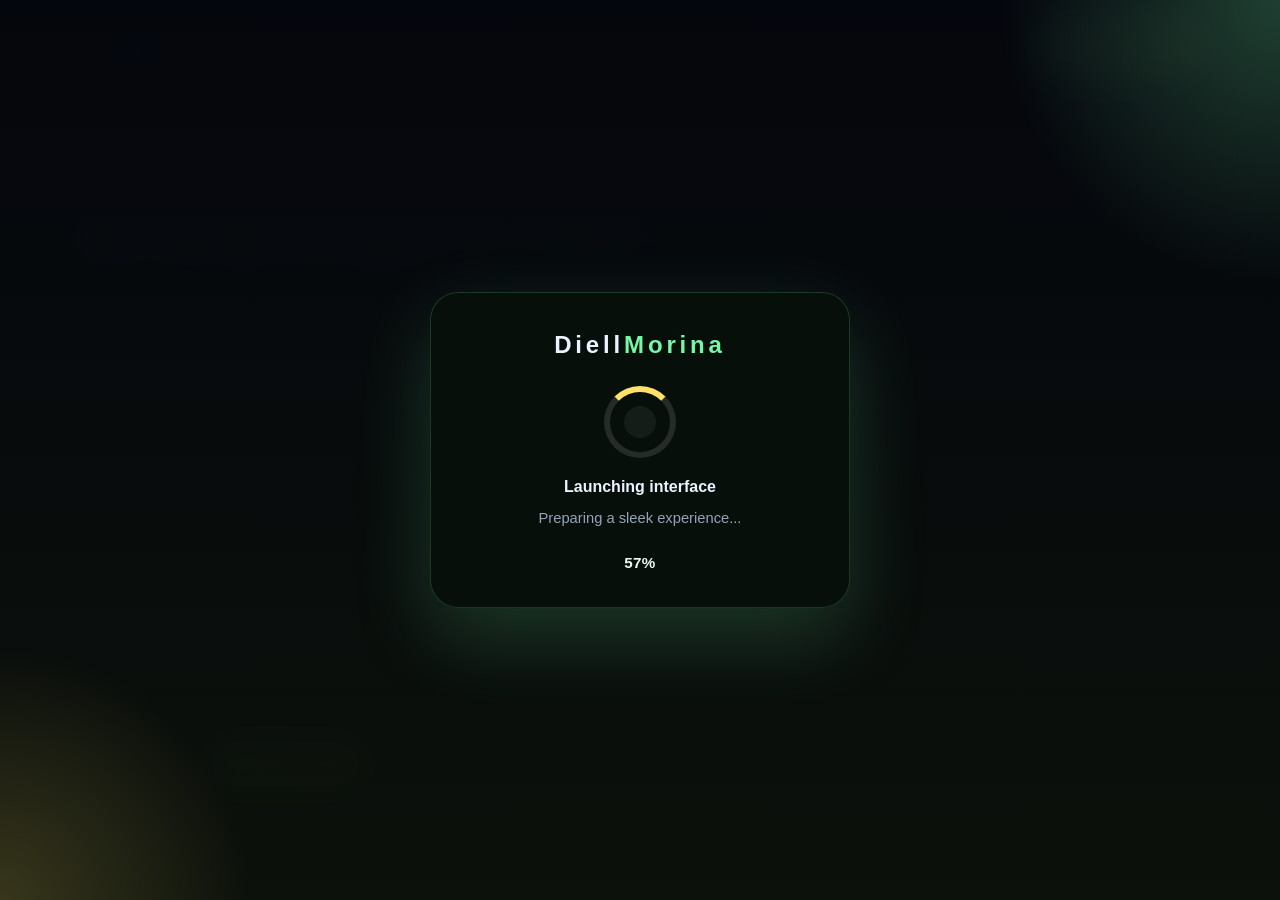
==== commit f681715c: "Add files via upload" ====
--- a/contact.html
+++ b/contact.html
@@ -5,6 +5,7 @@
     <meta name="viewport" content="width=device-width, initial-scale=1.0">
     <title>Contact — Diell Morina</title>
     <link rel="stylesheet" href="styles.css">
+        <link rel="icon" href="assets/favicon.svg">
 </head>
 <body>
     <div id="preloader" class="preloader">
@@ -23,7 +24,7 @@
     <!-- Navigation Bar -->
     <nav class="navbar">
         <div class="container nav-inner">
-            <a href="index.html#home" class="logo">Diell<span>Morina</span></a>
+            <a href="index.html#home" class="logo"><img src="assets/logo.svg" alt="Diell Morina" class="site-logo"/></a>
             <div class="nav-actions">
                 <ul class="nav-links" id="navLinks">
                     <li><a href="index.html#home">Home</a></li>
--- a/styles.css
+++ b/styles.css
@@ -157,6 +157,12 @@
     font-size: 1.55rem;
     font-weight: 800;
     color: #ffffff;
+}
+
+.site-logo {
+    height: 42px;
+    width: auto;
+    display: block;
 }
 
 .logo span {
